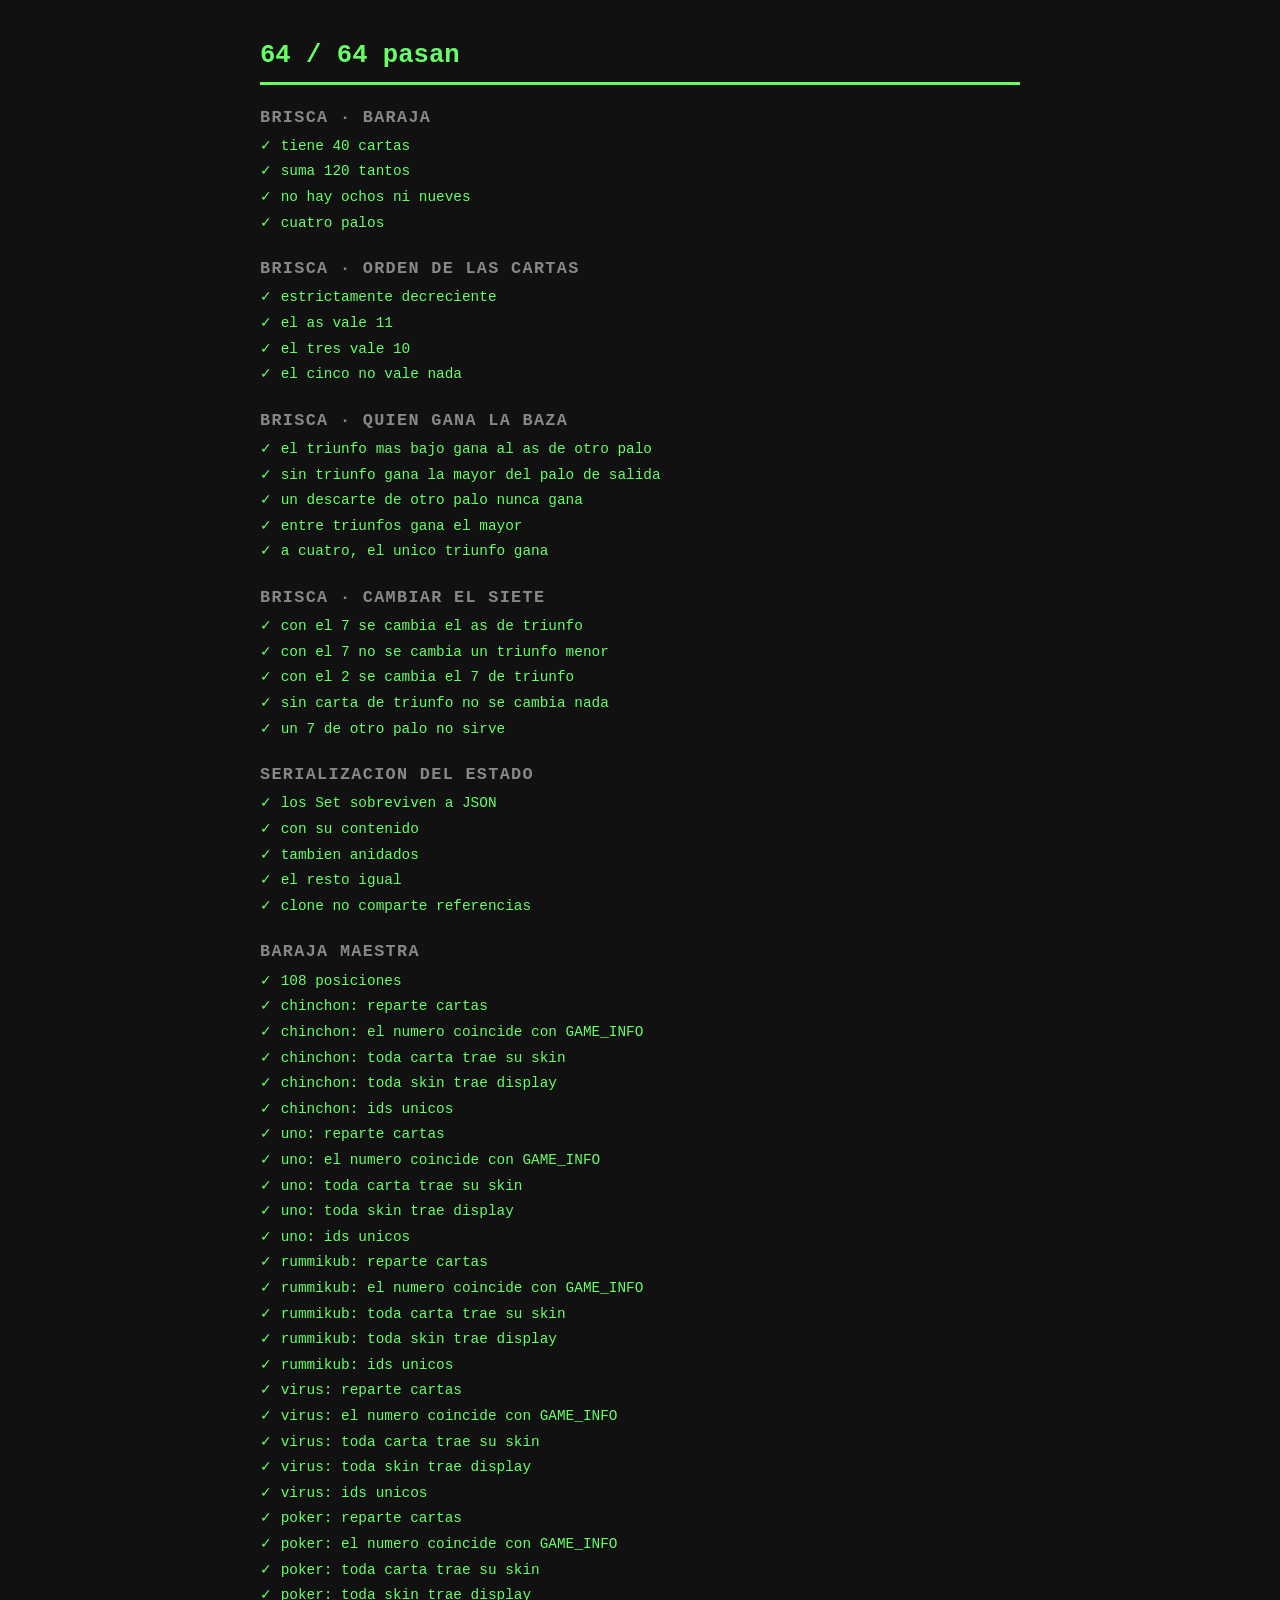
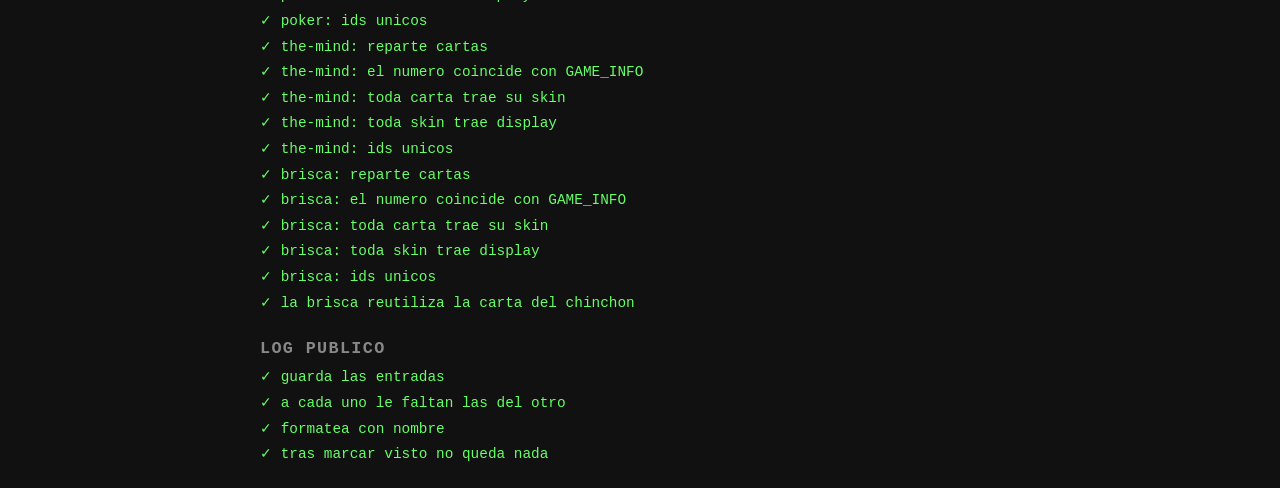
==== tests/index.html @ 22c10779 "feat: brisca desde el archivo de reglas + tests + limpieza brisca (js/games/brisca/)   el primer jue" ====
<!DOCTYPE html>
<html lang="es">
<head>
  <meta charset="UTF-8">
  <meta name="viewport" content="width=device-width, initial-scale=1.0">
  <title>5cards — tests</title>
  <style>
    body { font-family: ui-monospace, monospace; background: #111; color: #eee;
           padding: 20px; line-height: 1.5; max-width: 760px; margin: 0 auto; }
    h1 { font-size: 1.6rem; border-bottom: 3px solid currentColor; padding-bottom: 6px; }
    h2 { font-size: 1.05rem; margin: 20px 0 4px; color: #888; text-transform: uppercase;
         letter-spacing: 0.08em; }
    ul { list-style: none; padding: 0; margin: 0; }
    li { padding: 2px 0; font-size: 0.9rem; }
    small { display: block; color: #ff8080; padding-left: 18px; }
    .good { color: #6f6; }
    .bad { color: #f66; }
  </style>
</head>
<body>
  <div id="results">ejecutando…</div>

  <!-- modulos bajo prueba (mismo orden que index.html) -->
  <script src="../js/core/event-bus.js"></script>
  <script src="../js/core/serialize.js"></script>
  <script src="../js/core/suit-equivalence.js"></script>
  <script src="../js/core/cards-data.js"></script>
  <script src="../js/core/card-label.js"></script>
  <script src="../js/core/game-log.js"></script>
  <script src="../js/core/game-engine.js"></script>
  <script src="../js/games/brisca/brisca-rules.js"></script>
  <script src="../js/games/brisca/brisca-scoring.js"></script>

  <script src="test-harness.js"></script>
  <script src="tests.js"></script>
</body>
</html>
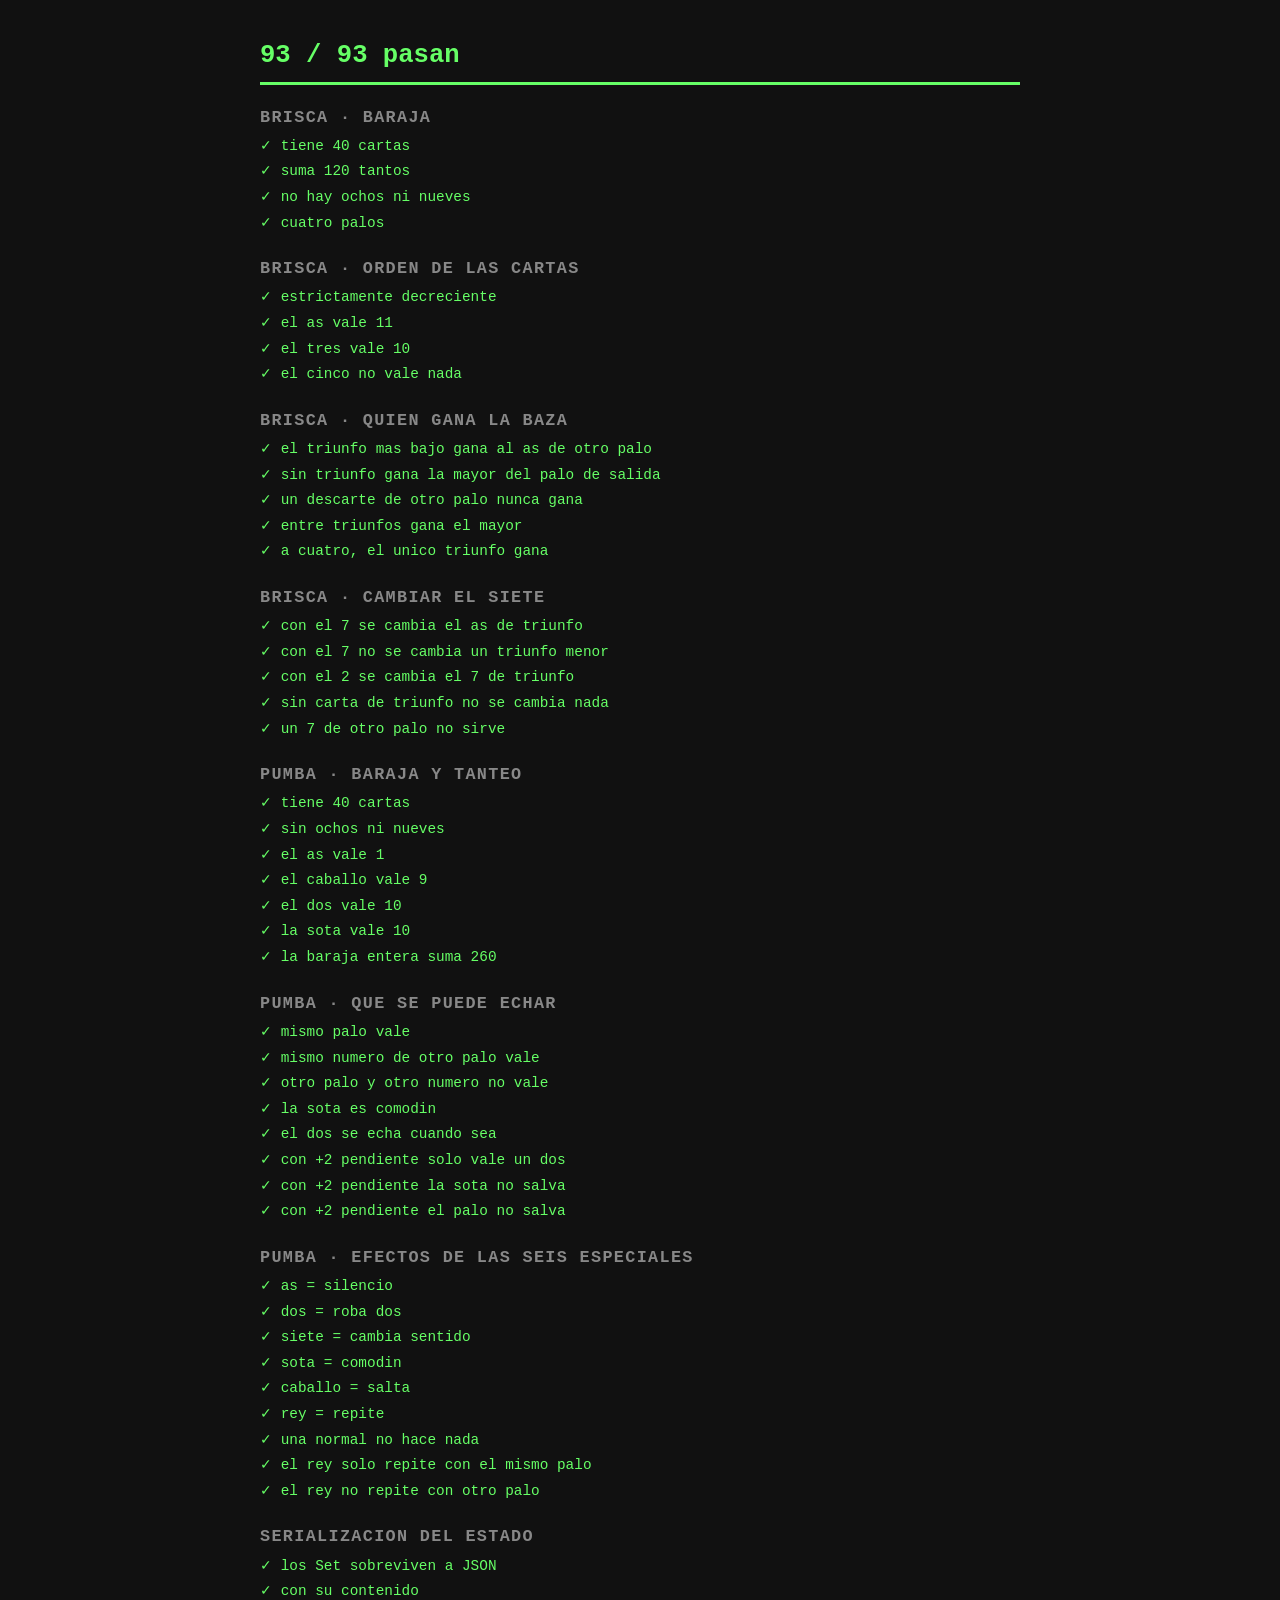
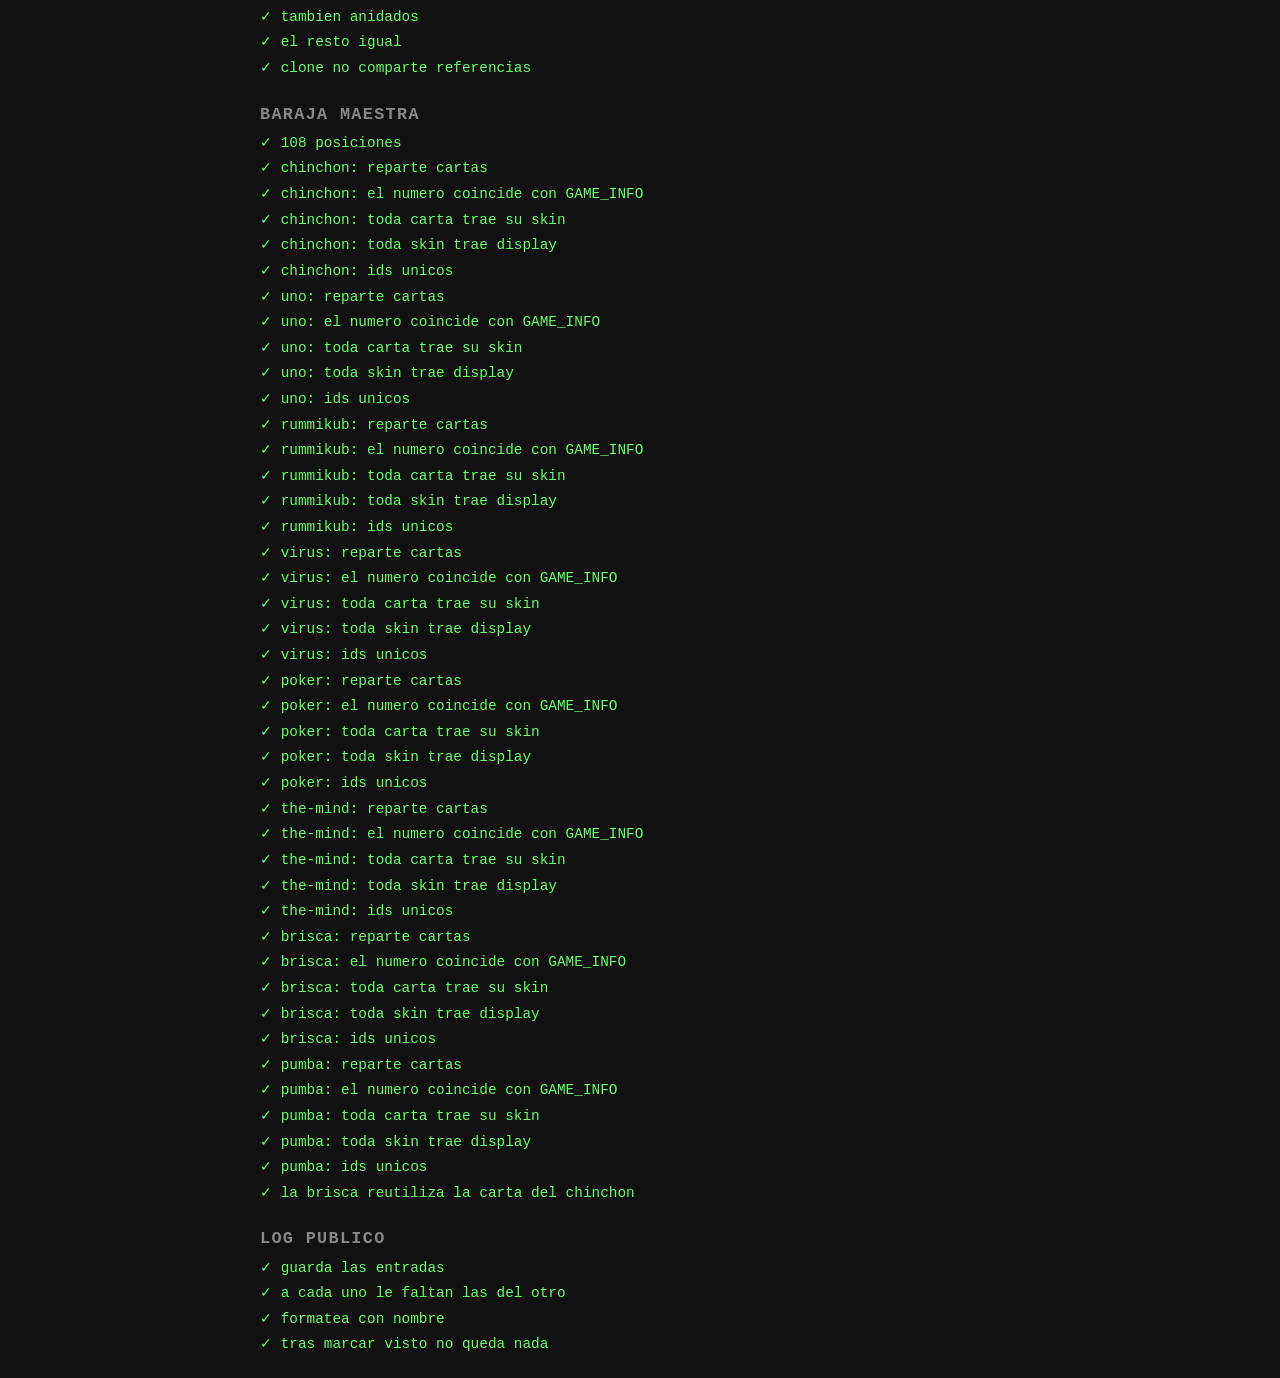
==== commit 1f047393: "feat: licencia MIT + pumba, el segundo juego del archivo licencia   sin licencia, legalmente nadie p" ====
--- a/tests/index.html
+++ b/tests/index.html
@@ -24,12 +24,15 @@
   <script src="../js/core/event-bus.js"></script>
   <script src="../js/core/serialize.js"></script>
   <script src="../js/core/suit-equivalence.js"></script>
+  <script src="../js/core/spanish-deck.js"></script>
   <script src="../js/core/cards-data.js"></script>
   <script src="../js/core/card-label.js"></script>
   <script src="../js/core/game-log.js"></script>
   <script src="../js/core/game-engine.js"></script>
   <script src="../js/games/brisca/brisca-rules.js"></script>
   <script src="../js/games/brisca/brisca-scoring.js"></script>
+  <script src="../js/games/pumba/pumba-rules.js"></script>
+  <script src="../js/games/pumba/pumba-scoring.js"></script>
 
   <script src="test-harness.js"></script>
   <script src="tests.js"></script>
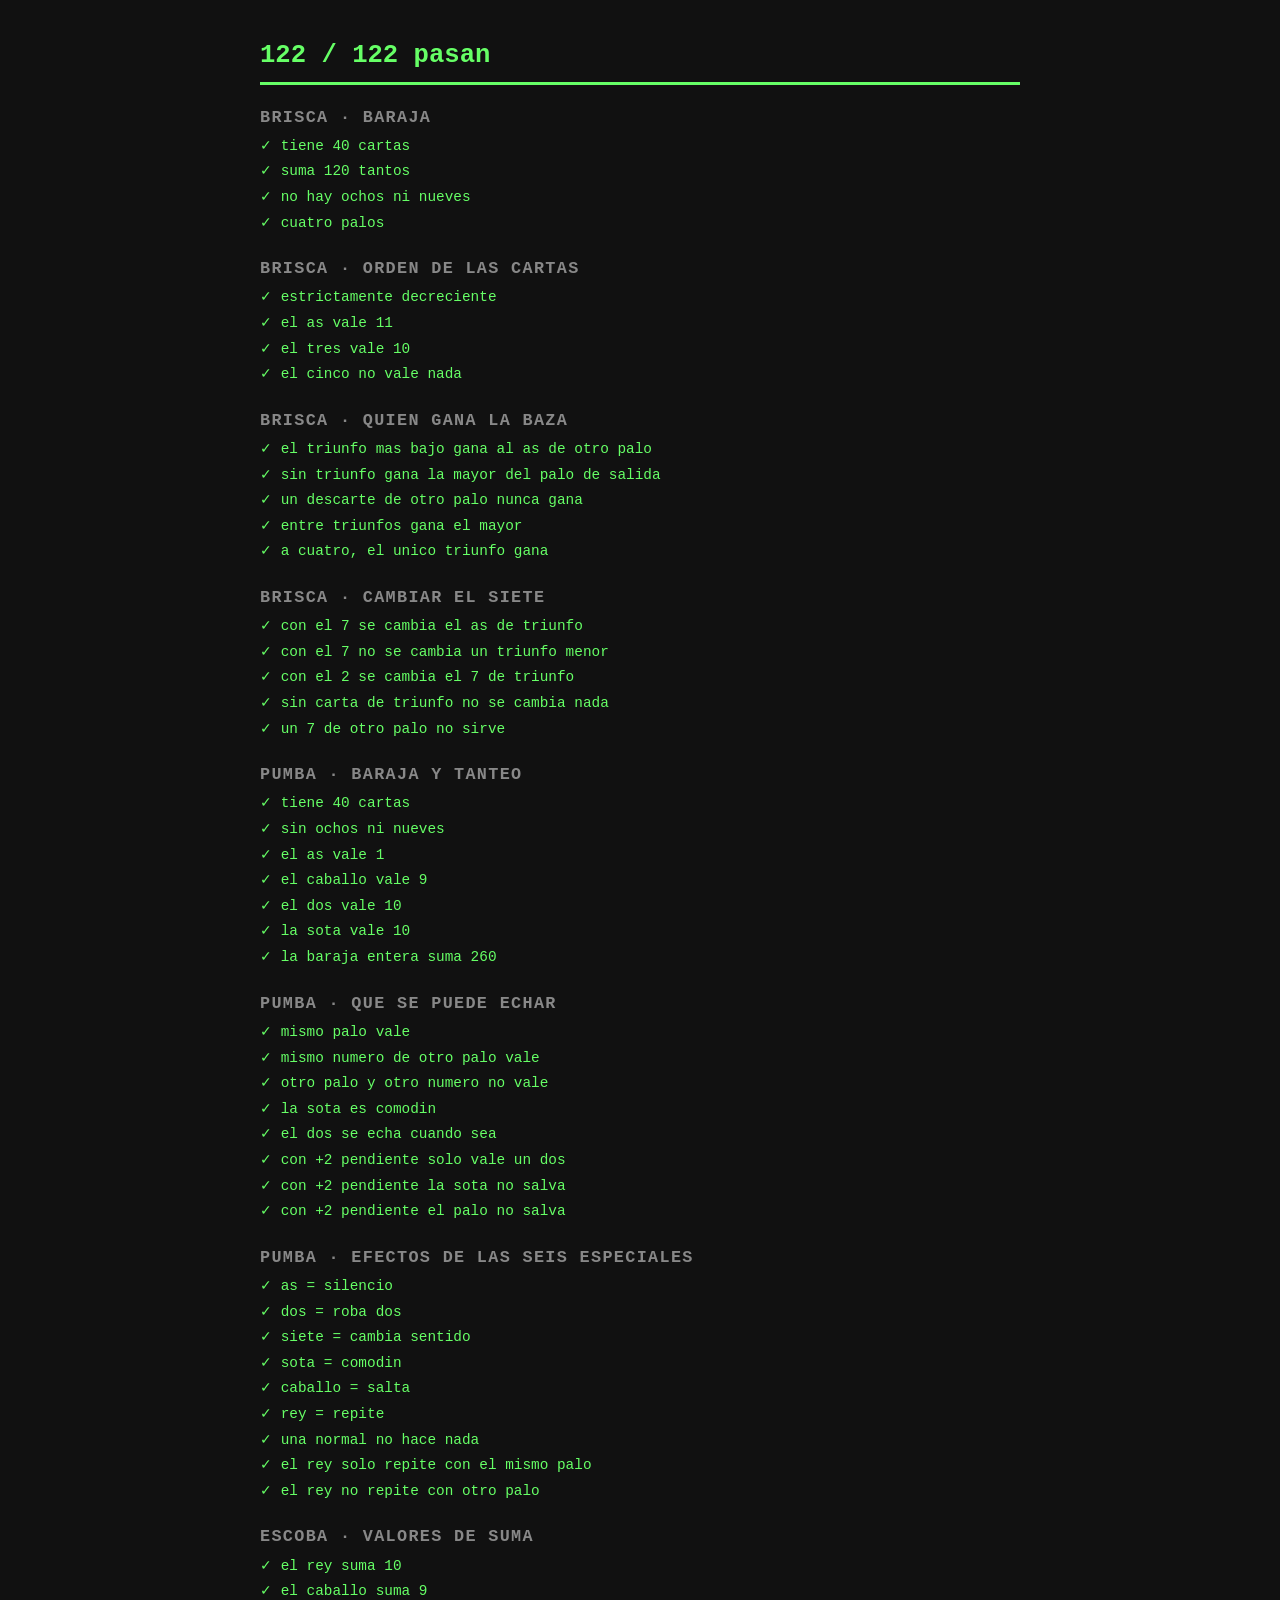
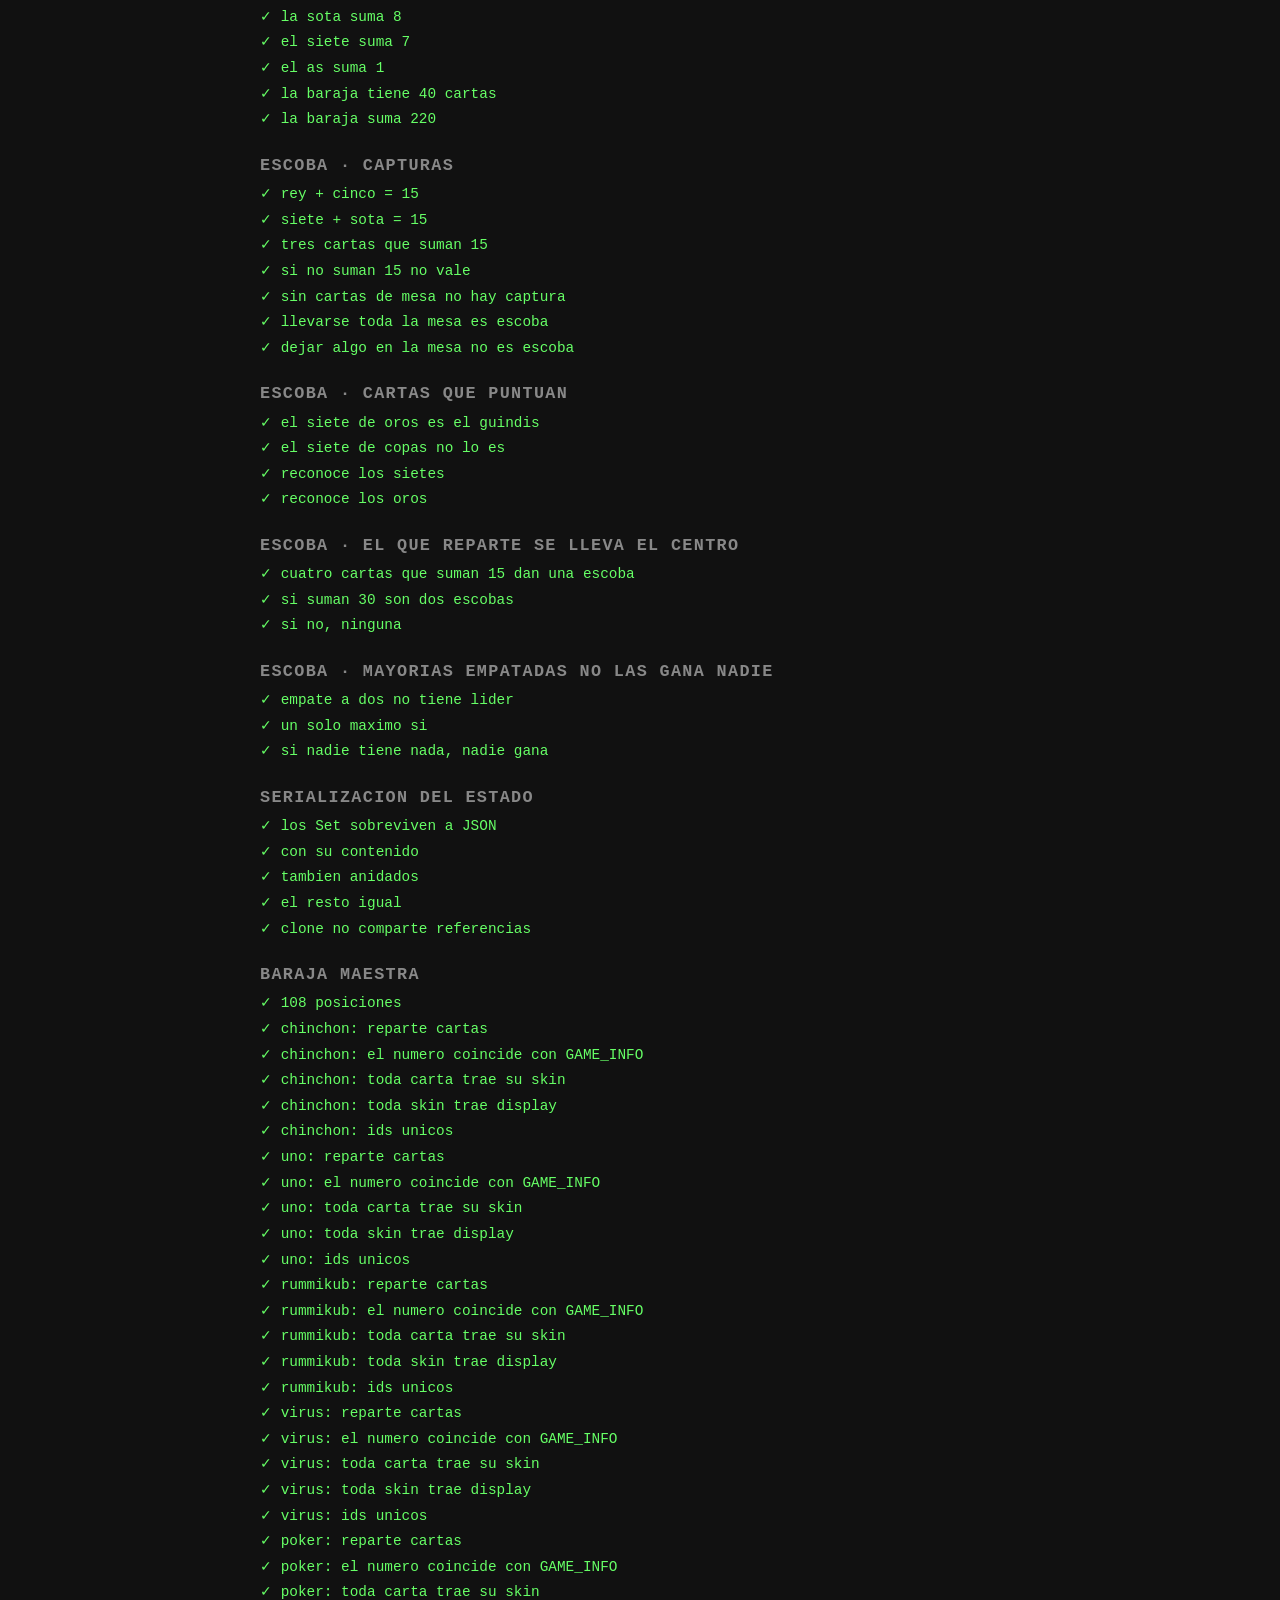
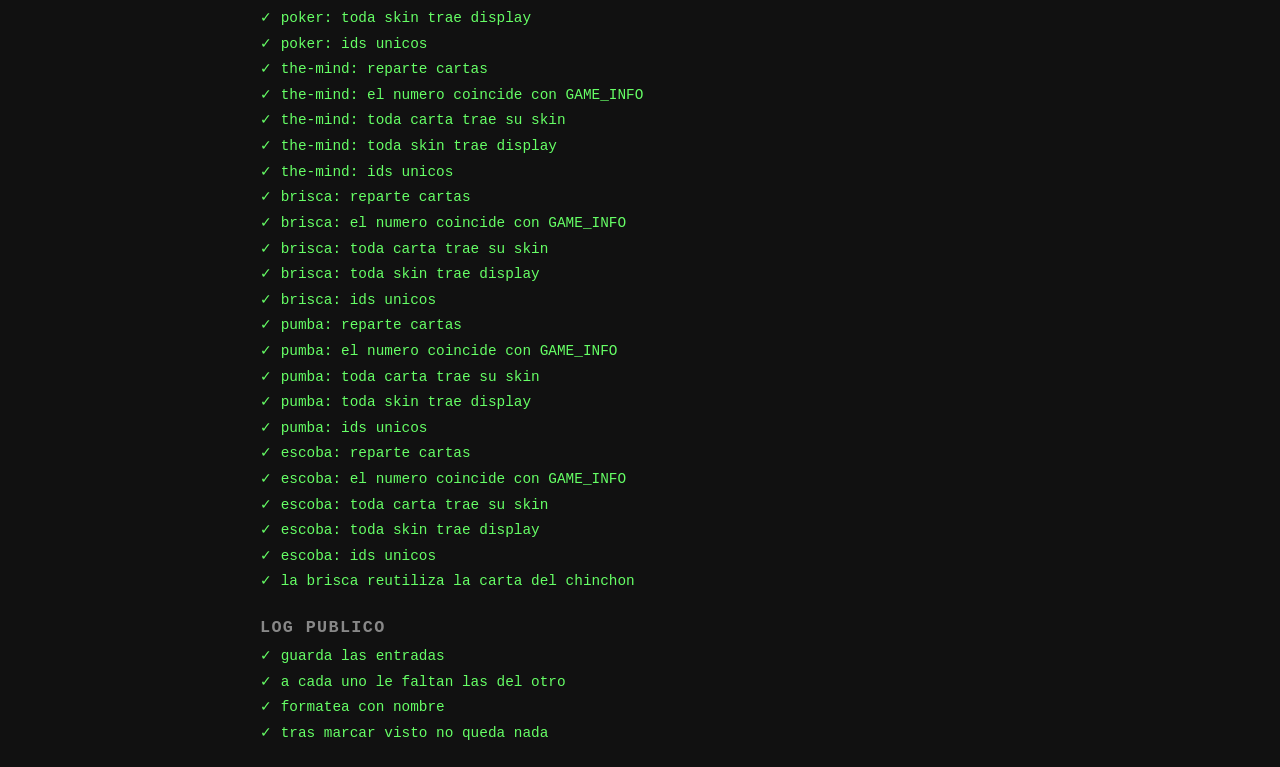
==== commit b312a797: "feat: escoba, el tercer juego traido del archivo escoba (js/games/escoba/)   sumar 15 entre una cart" ====
--- a/tests/index.html
+++ b/tests/index.html
@@ -33,6 +33,8 @@
   <script src="../js/games/brisca/brisca-scoring.js"></script>
   <script src="../js/games/pumba/pumba-rules.js"></script>
   <script src="../js/games/pumba/pumba-scoring.js"></script>
+  <script src="../js/games/escoba/escoba-rules.js"></script>
+  <script src="../js/games/escoba/escoba-scoring.js"></script>
 
   <script src="test-harness.js"></script>
   <script src="tests.js"></script>
